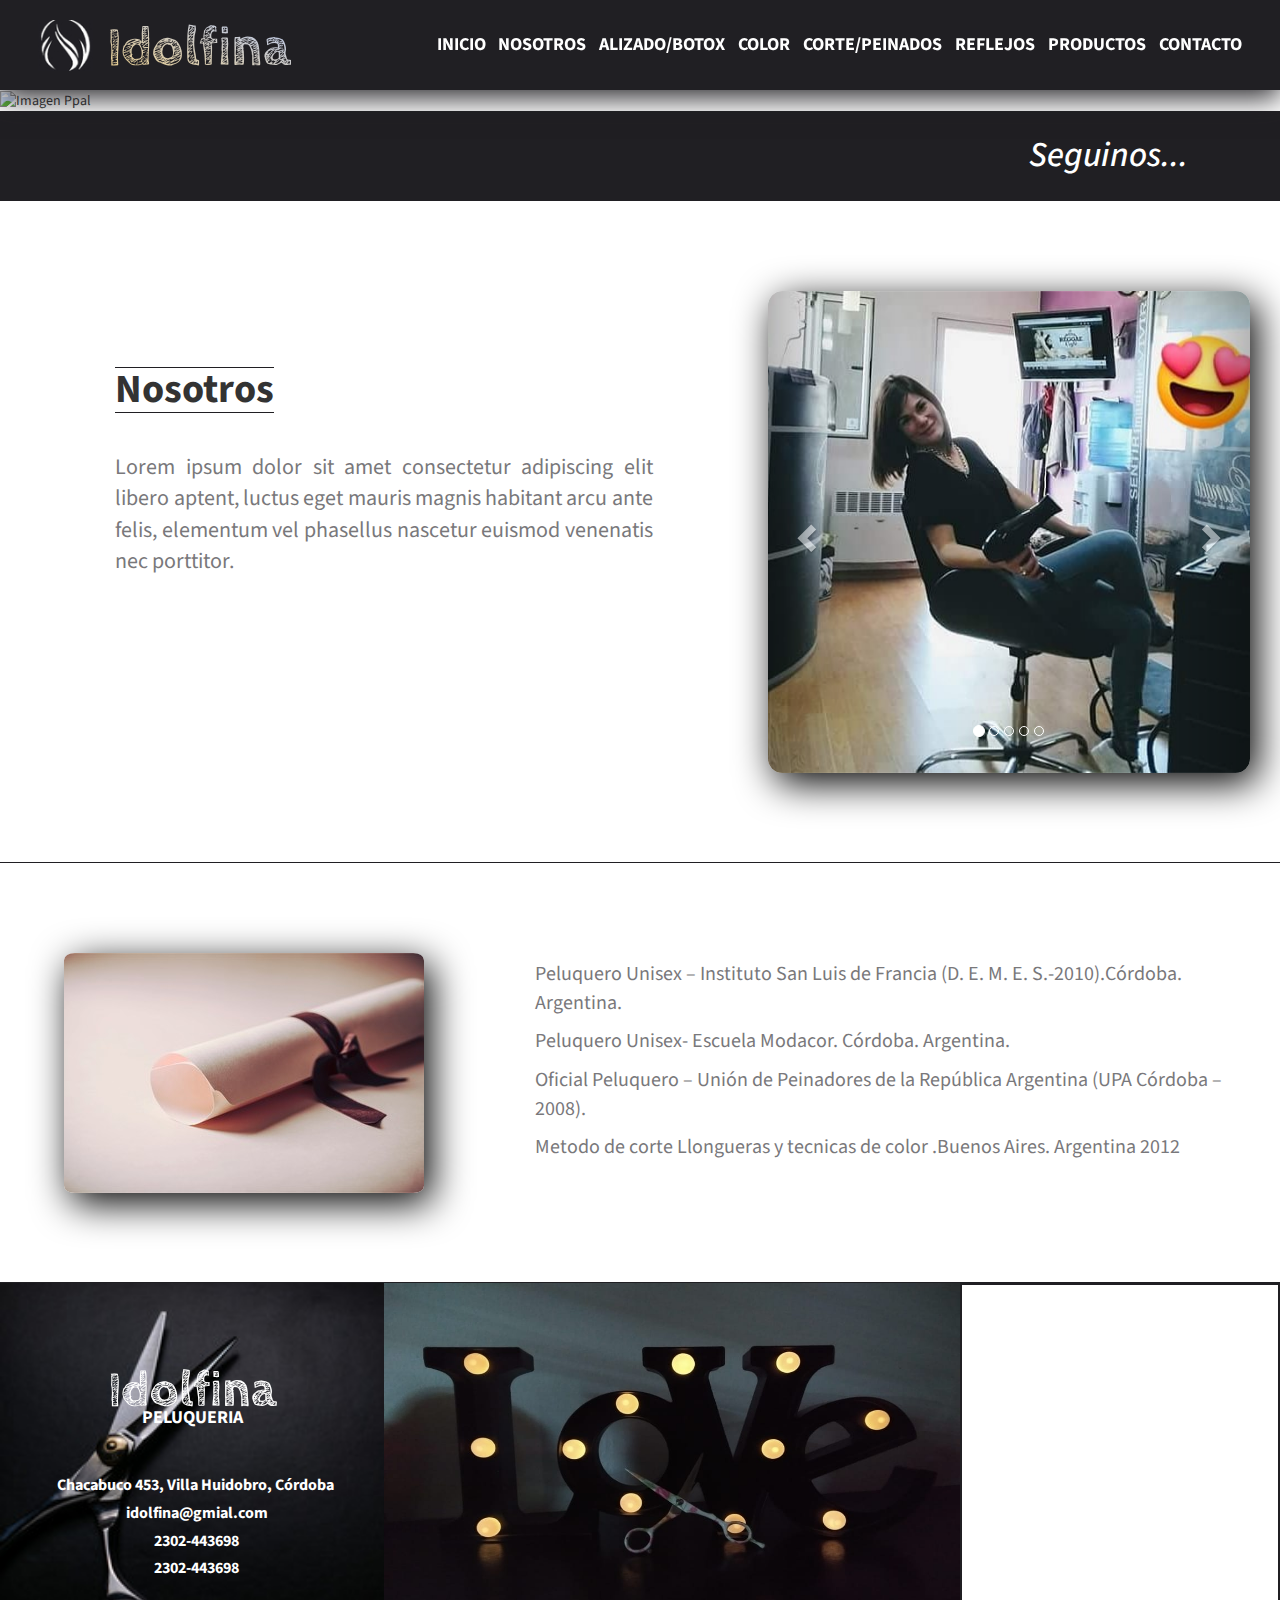
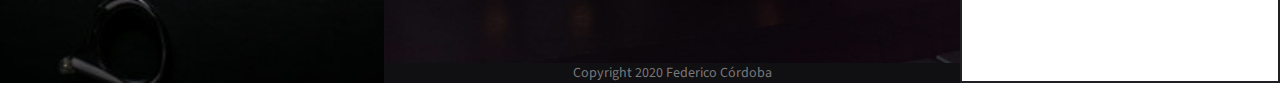
==== nosotros.html @ 213f4884 "Add files via upload" ====
<!doctype html>
<html lang="es">
	<head>
		<meta charset="utf-8">
		<meta name="viewport" content="width=device-width, initial-scale=1">
		<title>Idolfina Peluquería</title>
		<link rel="stylesheet" type="text/css" href="css/nosotros.css">
		
		<!-- ---------------------FUENTE----------------------- -->
		<link rel="preconnect" href="https://fonts.gstatic.com">
		<link href="https://fonts.googleapis.com/css2?family=Source+Sans+Pro:wght@400;700&display=swap" rel="stylesheet">
		
		
		<style>
			@import url('https://fonts.googleapis.com/css2?family=Cabin+Sketch&display=swap');
		</style>
		
		<!-- -----------Para Carrusel de Imagenes------------- --> 
  		<link rel="stylesheet" href="https://maxcdn.bootstrapcdn.com/bootstrap/3.4.1/css/bootstrap.min.css">
  		<script src="https://ajax.googleapis.com/ajax/libs/jquery/3.5.1/jquery.min.js"></script>
  		<script src="https://maxcdn.bootstrapcdn.com/bootstrap/3.4.1/js/bootstrap.min.js"></script>
		
		<!-- --------------------Para Iconos----------------- -->
		<link rel="stylesheet" href="https://pro.fontawesome.com/releases/v5.10.0/css/all.css" integrity="sha384-AYmEC3Yw5cVb3ZcuHtOA93w35dYTsvhLPVnYs9eStHfGJvOvKxVfELGroGkvsg+p" crossorigin="anonymous"/>

		
    </head>
    
    <body>
        <!-- ---------------------CABECERA---------------------- -->
        <header>
            <div class="logo">
                <div><img src="img/logo/logo00.jpg" alt="Logo"></div>
                <h1 class="idolfina">Idolfina</h1>
            </div>
    
            <nav class="menu">
                <a href="index.html#inicio">INICIO</a></li>
                <a href="#nosotros">NOSOTROS</a></li>
                <a href="index.html#Alizado">ALIZADO/BOTOX</a></li>
                <a href="index.html#Color">COLOR</a></li>
                <a href="index.html#Corte">CORTE/PEINADOS</a></li>
                <a href="index.html#Reflejos">REFLEJOS</a></li>
                <a href="productos.html#productos">PRODUCTOS</a></li>
                <a href="#Contacto">CONTACTO</a></li>
            </nav>
        </header>


        <!-- ---------------------------SEPARADOR SUPERIOR IMG Ppal------------------------------- -->
        <div class="separador-img-ppal"></div>

        <!-- ---------------------------IMG Ppal------------------------------- -->
        <div class="imgppal">
		   <img class="img-ppal" src="img/peluqueria/nosotros1.jpg" alt="Imagen Ppal"> 
		   <!--<video width="100%" height="100%" class="video"  controls>
			<source src="videos/nosotros1.mp4" autoplay type="video/mp4">-->
	  </video>
        </div>


        <!-- ---------------------------SEPARADOR SUPERIOR ARTICLE------------------------------- -->
        <div class="borde-redes-sociales">
            <h1><i>Seguinos...  </i></h1>

            <h4 class="redes-sociales">
				<a href="https://www.facebook.com/"><i class="fab fa-facebook-square"></i></a>
				<a href="https://www.instagram.com/"><i class="fab fa-instagram"></i></a>
				<a href="https://www.youtube.com/"><i class="fab fa-youtube"></i></a>
			</h4>
        </div>


        <!-- ------------------------DIV SEPARADOR----------------------- -->
        <div class="div-separador" id="nosotros"></div>

        <!-- ---------------------ARTICLE---------------------- -->
		<article >
			<section >
				
				<div class="text-nosotros" >
					<h1 >Nosotros</h1>
					<p>Lorem ipsum dolor sit amet consectetur adipiscing elit libero aptent,
                        luctus eget mauris magnis habitant arcu ante felis, elementum vel 
                        phasellus nascetur euismod venenatis nec porttitor.</p>
                </div>
                
				<div class="container img-nosotros">
   
  				    <div id="myImagen" class="carousel slide" data-ride="carousel">
    			        <!-- Indicators -->
					    <ol class="carousel-indicators">
      					    <li data-target="#myImagen" data-slide-to="0" class="active"></li>
      					    <li data-target="#myImagen" data-slide-to="1"></li>
						    <li data-target="#myImagen" data-slide-to="2"></li>
						    <li data-target="#myImagen" data-slide-to="3"></li>
						    <li data-target="#myImagen" data-slide-to="4"></li>
    				    </ol>

    			        <!-- Wrapper for slides -->
    			        <div class="carousel-inner ">
					        <div class="item active">
        				        <img src="img/peluqueria/peluqueria20.jpg" alt="Peluqueria 20" >
      				        </div>

      				        <div class="item">
        			            <img src="img/peluqueria/peluqueria003.jpg" alt="Peluqueria 003" >
      				        </div>
    
      				        <div class="item">
						        <img src="img/peluqueria/peluqueria21.jpg" alt="Peluqueria 21" >
      				        </div>
					
					        <div class="item">
						        <img src="img/peluqueria/peluqueria002.jpg" alt="Peluqueria 002" >
      				        </div>
					
					        <div class="item">
						        <img src="img/peluqueria/peluqueria19.jpg" alt="Peluqueria 19" >
      				        </div>
					
					
					        <!-- Left and right controls -->
    				        <a class="left carousel-control" href="#myImagen" data-slide="prev">
						        <span class="glyphicon glyphicon-chevron-left"></span>
						        <span class="sr-only">Previous</span>
                              </a>
                              
	 				        <a class="right carousel-control" href="#myImagen" data-slide="next">
						        <span class="glyphicon glyphicon-chevron-right"></span>
						        <span class="sr-only">Next</span>
	  				        </a>
				        </div>
  				    </div>
				</div>
            </section>
            
            <!-- ------------------------DIV SEPARADOR----------------------- -->
			<div class="div-separador-certificado1"> </div>
			<div class="div-separador-certificado2"> </div>
		
			<section>
				<div class="img-certificado">
					<img src="img/peluqueria/certificado1.jpg">
				</div>

				<div class="text-certificado">
					<p class="divunoparrafo">Peluquero Unisex – Instituto San Luis de Francia (D. E. M. E. S.-2010).Córdoba. Argentina.</p>
					<p>Peluquero Unisex- Escuela Modacor. Córdoba. Argentina.</p>
					<p>Oficial Peluquero – Unión de Peinadores de la República Argentina (UPA Córdoba – 2008).</p>
					<p>Metodo de corte Llongueras y tecnicas de color .Buenos Aires. Argentina 2012</p>
				</div>

			</section>

			<!-- ----------------------------DIV SEPARADOR--------------- -->
			<div class="div-separador-certificado1"> </div>
			<!--<div class="div-separador-certificado2"> </div>-->

		</article>
		
		<!-- --------------------MAPA UBICACION-------------- -->
	
		<div class="google-map-tablet-cel">
			<iframe src="https://www.google.com/maps/embed?pb=!1m18!1m12!1m3!1d13098.535796671156!2d-64.58783835603491!3d-34.84029497499532!2m3!1f0!2f0!3f0!3m2!1i1024!2i768!4f13.1!3m3!1m2!1s0x95dab8929251717f%3A0xeb960fdf0764957d!2sVilla%20Huidobro%2C%20C%C3%B3rdoba!5e0!3m2!1ses!2sar!4v1606079304006!5m2!1ses!2sar" width="600" height="450" frameborder="0" style="border:0;" allowfullscreen="" aria-hidden="false" tabindex="0"></iframe>
		</div>
		
		
		<!-- ----------------PIE DE PAGINA------------------- -->
		<!-----------------------FOOTER------------------------->
		<footer id="contacto">
				<div class="rows">
					<div class="columna info" id="Contacto">
						<h1 class="margen">Idolfina</h1>
						<h3 class="margen">PELUQUERIA</h3>
						<h4 class="margen"><i class="fal fa-map-marker-alt"></i>&nbsp;&nbsp;Chacabuco 453, Villa Huidobro, Córdoba</h4>
						<h4 class="margen"><i class="fal fa-envelope"></i>&nbsp;&nbsp;&nbsp;idolfina@gmial.com</h4>
						<h4 class="margen"><i class="fal fa-phone-alt"></i>&nbsp;&nbsp;&nbsp;2302-443698</h4>
						<h4 class="margen"><i class="fab fa-whatsapp"></i>&nbsp;&nbsp;&nbsp;2302-443698</h4>
						<h4 class="redes-sociales">
							<a href="https://www.facebook.com/"><i class="fab fa-facebook-square"></i></a>
							<a href="https://www.instagram.com/"><i class="fab fa-instagram"></i></a>
							<a href="https://www.youtube.com/"><i class="fab fa-youtube"></i></a>
						</h4>
					</div>
					
					<div class="love">
						<img src="img/peluqueria/love.jpg">
						<div class="copyright">
						<span>Copyright <i class="fas fa-copyright"></i> 2020 Federico Córdoba</span>
						</div>
					</div>
					
					<div class="google-map" >
						<iframe src="https://www.google.com/maps/embed?pb=!1m18!1m12!1m3!1d13098.535796671156!2d-64.58783835603491!3d-34.84029497499532!2m3!1f0!2f0!3f0!3m2!1i1024!2i768!4f13.1!3m3!1m2!1s0x95dab8929251717f%3A0xeb960fdf0764957d!2sVilla%20Huidobro%2C%20C%C3%B3rdoba!5e0!3m2!1ses!2sar!4v1606079304006!5m2!1ses!2sar" frameborder="0" style="border:0;" allowfullscreen="" aria-hidden="false" tabindex="0"></iframe>
					</div>
					
				</div>
				
		</footer>
    </body>

</html>
---- css/nosotros.css ----
*{
	box-sizing: border-box;
	margin: 0;
	padding: 0;
}

html{
	scroll-behavior: smooth;
}

html body{
    font-family: 'Source Sans Pro', sans-serif;
    /*background-color: orange;*/
}




/*-------------------------------HEADER-----------------------------*/
header{
    background-color: #201F23;
    width: 100%;
	height: 90px;
	position: fixed;
	z-index: 20;
    box-shadow: 0px 7px 28px #201F23;
    clear: both;
}

/*-----------------------------LOGO-----------------------------------*/
header .logo{
	/*display: inline-block;*/
    float: left;
    width: 25%;
	height: 90px;
    padding-left: 4%;
    /*background-color: blue;*/
}

header .logo img{
	/*display: inline-block;*/
	margin-top: 17px;
	float: left;	
}

header h1{
	/*display: inline-block;*/
	float: left;
	font-family: 'Cabin Sketch', cursive;
	font-weight: 700;
	font-size: 60px;
	font-weight: 700;
	margin-left: 4%;
	margin-top: 15px;
	margin-bottom: 2px;
	background: linear-gradient(to top right, #ECCD85, #b5c7f3);
	-webkit-background-clip: text;
     color: transparent;
}



/*------------------------------------MENU-----------------------------------*/
header .menu{
	width: 75%;
	height: 90px;
    float: left;
    /*background-color: burlywood;*/
    padding-right: 4%;
    display: flex;
    justify-content: flex-end;
    align-items: center;
    /*justify-content: space-around;*/
}

header .menu a{
	text-decoration: none;
	color: white;
	font-weight: bold;
    font-size: 20px;
    margin-left: 2%;
	
}

/*----------------------------------HOVER MENU--------------------------------------*/
header .menu a:hover{
	color: #bcbbbd;
	border-bottom: 1px solid #bcbbbd;
}



/* ------------------------------SEPARADOR IMG Ppal--------------------------------*/
.separador-img-ppal{
    width: 100%;
    height: 65px;
}



/* ------------------------------IMG Ppal--------------------------------*/
.imgppal{
    width: 100%;
    /*height: 850px;
    background-color: burlywood;*/
}

.imgppal img{
	width: 100%;
}





/* ----------------REDES SOCIALES LUEGO DE IMGPpal----------- */
.borde-redes-sociales{
	width: 100%;
	height: 90px;
	background-color: #201F23;
    margin-top: 0px;
    
    display: flex;
    justify-content: flex-end;
    align-items: center;
	/*padding-right: 30px;*/
}

.borde-redes-sociales .redes-sociales{
	font-size: 30px;
	margin: 0px 25px 0px 25px;
	/*float: right;*/
}

.borde-redes-sociales h1{
	font-size: 35px;
    color: white;
    margin: 0px;
	/*margin: 27.5px 40px;*/
	/*float: right;*/
}

.borde-redes-sociales .redes-sociales a{
	display: inline-block;
    font-size: 30px;
    margin: 0px 5px;
	/*margin-right: 20px;*/
}

.redes-sociales .fa-facebook-square {
	color: #4e69a2;
}

.redes-sociales .fa-instagram {
	background: linear-gradient(to bottom left, #002aff 0%, #ee2a7b 50%, #f9ed32 100%);
	-webkit-background-clip: text;
     color: transparent;
}

.redes-sociales .fa-youtube {
	color: #c4302b;
}

/*-------------------HOVER REDES SOCIALES IMG PPAL--------------*/
.redes-sociales .fa-facebook-square:hover {
	color: #2f4779;
}

.redes-sociales .fa-instagram:hover {
	background: linear-gradient(to bottom left, #0021cc 0%, #001db7 40%, #c7bd28 100%);
	-webkit-background-clip: text;
     color: transparent;
}

.redes-sociales .fa-youtube:hover {
	color: #9c2622;
}

.item .fa-whatsapp {
	color: #00bb2d ;
}





/* ------------------------------SEPARADOR ARTICLE--------------------------------*/
.div-separador{
    width: 100%;
	height:90px;
	clear: both;
}




/* -----------------------------ARTICLE-------------------------*/
article{
    width: 100%;
	margin-top: 0px;
	clear: both;
	/*margin-bottom: 50px;*/
}

article section{
	width: 100%;
	/*margin: 80px 0px;*/
	/*position: relative;*/
	/*clear: both;*/
}

.carousel-inner{
	border-radius: 3%;
}

article section  h1{
	font-size: 40px;
	font-weight: bold;
	margin-top: 10%;
	margin-left: 15%;
	margin-bottom: 5%;
	display: inline-block;
	border-top: 1px solid #201F23;
	border-bottom: 1px solid #201F23;
}

article section  p{
	font-size: 22px;
	margin-left: 15%;
	margin-right: 15%;
	color: #79787b;
	text-align: justify;
}




/*----------------------------PELUQUERIA-----------------------------*/
article section .text-nosotros{
	width: 60%;
	float: left;
}

article section .img-nosotros{
	width: calc(40% - 30px);
	padding: 0px;
	/*background-color: blue;*/
	float: right;
	box-shadow: 7px 10px 38px black;
	margin-right: 30px;
	margin-bottom: 0px;
	border-radius: 3%;
}

article section .img-nosotros .item img{
	width: 100%;
}




/* ------------------------------CERTIFICADO---------------------------- */
.div-separador-certificado1{
    width: 100%;
	height:90px;
	border-bottom: 1px solid #201F23;
	clear: both;
}

.div-separador-certificado2{
    width: 100%;
	height:90px;
}

article section .text-certificado{
	width: 60%;
	float: right;
}

article section .text-certificado p{
	font-size: 20px;
	margin-top: 1%;
	margin-left: 3%;
	margin-right: 3%;
	color: #79787b;
	text-align: left;
}

article section .img-certificado{
	width: 360px;
	padding: 0px;
	/*background-color: blue;*/
	float: left;
	box-shadow: 7px 10px 38px black;
	margin-left: 5%;
	margin-bottom: 0%;
	border-radius: 3%;
}

article section .img-certificado img{
	width: 100%;
	border-radius: 3%;
}






/* -------------------------GOOGLE MAP TABLET/CEL-------------------- */
.google-map-tablet-cel{
	display: none;
}



/* ------------------------PIE DE PAGINA---------------------*/
/* -------------------------FOOTER---------------------------*/
footer{
	width: 100%;
	height: 400px;
	/*background-color: red;*/
	margin-top: 0%;
}

/*-----------------------------rows---------------------------*/
footer .rows{
	width: 100%;
	height: 400px;
	/*background-color: blue;*/
	
}

/*--------------------------info---------------------------*/
footer .rows .info{
	width: 30%;
	height: 400px;
	/*background-color: olive;*/
	float: left;
	background-image: url(../img/peluqueria/peluqueria8.jpg);
	background-repeat: no-repeat;
	background-size:cover;
	/*position: relative;*/
}

/*-------------------------h1,h3,h4----------------------*/
footer .rows .info .margen{
	text-align: center;
	color: white;
	font-weight: bold;
}

footer .rows .info h1 {
	font-family: 'Cabin Sketch', cursive;
	font-size: 50px;
	margin-top: 80px;
	/*margin-top: 110px;*/
	margin-bottom: 0px;

}

footer .rows .info h3{
	font-size: 18px;
	margin-top: -10px;
	margin-bottom: 50px;
}

footer .rows .info h4{
	margin-bottom: 0px;
	font-size: 16px
}

/* ------------------------REDES SOCIALES----------------------*/
footer .rows .info .redes-sociales{
	/*background-color: red;*/
	text-align: center;
	margin: 20px;
}

footer .rows .info h4 a{
	/*display: inline-block;*/
	/*color: white;*/
	/*text-decoration: none;*/
	font-size: 20px;
	margin-left: 10px;	
}

/*-------------------------IMG LOVE----------------------------*/
footer .rows .love{
	width: 45%;
	height: 400px;
	float: left;
	position: relative;
}
footer .rows .love img{
	width: 100%;
	height: 380px;
}

/* -----------------------COPYRIGHT----------------------*/
footer .rows .copyright{
	width: 100%;
	height: 20px;
	text-align: center;
	color: #79787b;
	background-color: #100f11;
}

/*-------------------------GOOGLE MAP----------------------------*/
footer .rows .google-map{
	width: 25%;
	height: 400px;
	/*background-color: red;*/
	float: left;
	border: 2px solid #201F23;
}

footer .rows .google-map iframe{
	width: 100%;
	height: 400px;
}





/* -------------------------------RESPONSIVE----------------------------- */
/* -------------------------------RESPONSIVE----------------------------- */
/* -------------------------------RESPONSIVE----------------------------- */
/* -------------------------------RESPONSIVE----------------------------- */

/* -------------------------------COMPUTADORA---------------------------*/
/* -------------------------------1200px y 1399px-----------------------*/
@media (min-width: 1200px) and (max-width: 1399px) {
	/* Pc escritorio / monitor grande */


	/* ------------------------------SEPARADOR IMG Ppal--------------------------------*/
	.separador-img-ppal{
		width: 100%;
		height: 90px;
	}




	/*-------------------------------HEADER-----------------------------*/

	/*-----------------------------LOGO-----------------------------------*/
	header .logo{
	   	width: 30%;
	   	padding-left: 3%;
		/*background-color: blue;*/
	}

	header .logo img{
		display: inline-block;
		width: 55px;
		height: 51px;
		margin-top: 19.5px;		
	}

	header h1{
		font-size: 55px;
		margin-left: 4%;
		margin-top: 17.5px;
	}



	/*------------------------------------MENU-----------------------------------*/
	header .menu{
		width: 70%;
		/*background-color: burlywood;*/
		padding-right: 3%;
	}

	header .menu a{
		font-size: 18px;
		margin-left: 1.5%;
	}
}





/* --------------------COMPUTADORA-----------------------------*/
/* --------------------992px y 1199px---------------------------*/
@media (min-width: 992px) and (max-width: 1199px) {
	/* Notebook / monitor pequeño */


	/* ------------------------------SEPARADOR IMG Ppal--------------------------------*/
	.separador-img-ppal{
   	 	width: 100%;
    	height: 90px;
	}




	/*-------------------------------HEADER-----------------------------*/

	/*-----------------------------LOGO-----------------------------------*/
	header .logo{
   		width: 30%;
   		padding-left: 1%;
    	/*background-color: blue;*/
	}

	header .logo img{
		display: inline-block;
		width: 55px;
		height: 51px;
		margin-top: 19.5px;		
	}

	header h1{
		font-size: 55px;
		margin-left: 3%;
		margin-top: 17.5px;
	}



	/*------------------------------------MENU-----------------------------------*/
	header .menu{
		width: 70%;
    	/*background-color: burlywood;*/
    	padding-right: 1%;
	}

	header .menu a{
    	font-size: 15px;
    	margin-left: 1.5%;
	}




	/* ----------------REDES SOCIALES LUEGO DE IMGPpal----------- */

	.borde-redes-sociales .redes-sociales{
		font-size: 30px;
		margin: 0px 25px 0px 25px;
		/*float: right;*/
	}

	.borde-redes-sociales h1{
		font-size: 30px;
	}

	.borde-redes-sociales .redes-sociales a{
    	font-size: 25px;
	}



	/* ----------------------H1 Y P-----------------------------*/
	article section  h1{
		font-size: 35px;
		margin-top: 10%;
		margin-left: 15%;
		margin-bottom: 5%;
	}
		
	article section  p{
		font-size: 20px;
		margin-left: 15%;
		margin-right: 15%;
	}



	/* ------------------------------CERTIFICADO---------------------------- */
	.div-separador-certificado1{
		height:80px;
	}

	.div-separador-certificado2{
		height:80px;
	}

	article section .text-certificado{
		width: 60%;
		float: right;
		padding-top: 0.5%;
	}

	article section .text-certificado p{
		font-size: 18px;
		margin-top: 0%;
		margin-left: 0%;
		margin-right: 3%;
	}

	article section .img-certificado{
		width: 300px;
		padding: 0px;
		margin-top: 0%;
		margin-left: 3%;
		margin-bottom: 0%;
		border-radius: 3%;
	}

	article section .img-certificado img{
		width: 100%;
		border-radius: 3%;
	}

}






/* ---------------------------TABLET-----------------------------*/
/* ----------------------------768 Y 991-------------------------*/
@media (min-width: 768px) and (max-width: 991px) {
	/* Tablet */



	/*-------------------------------HEADER-----------------------------*/
	header{
		height: 80px;
	}



	/* ------------------------------SEPARADOR IMG Ppal--------------------------------*/
	.separador-img-ppal{
		width: 100%;
	height: 80px;
	}



	/*-----------------------------LOGO-----------------------------------*/
	header .logo{
   		width: 30%;
   		padding-left: 0.8%;
    	/*background-color: blue;*/
	}

	header .logo img{
		display: inline-block;
		width: 45px;
		height: 42px;
		margin-top: 19px;		
	}

	header h1{
		font-size: 45px;
		margin-left: 1%;
		margin-top: 17.5px;
	}



	/*------------------------------------MENU-----------------------------------*/
	header .menu{
		width: 70%;
    	/*background-color: burlywood;*/
    	padding-right: 1%;
	}

	header .menu a{
    	font-size: 12px;
    	margin-left: 1%;
	}




	/* ----------------REDES SOCIALES LUEGO DE IMGPpal----------- */
	.borde-redes-sociales{
		height: 80px;
	}



	.borde-redes-sociales .redes-sociales{
		font-size: 25px;
		margin: 0px 25px 0px 25px;
		/*float: right;*/
	}
	
	.borde-redes-sociales h1{
		font-size: 25px;
	}
	
	.borde-redes-sociales .redes-sociales a{
		font-size: 20px;
	}
	



	/* ------------------------------SEPARADOR ARTICLE--------------------------------*/
	.div-separador{
		height:80px;
	}
	
	

	/* ---------------------ARTICLE------------------------- */
	header .logo{
		height: 80px;
	}


	header .menu{
		height: 80px;
	}



	/* ----------------------H1 Y P-----------------------------*/
	article section  h1{
		font-size: 28px;
		margin-top: 8%;
		margin-left: 13%;
		margin-bottom: 5%;
	}
			
	article section  p{
		font-size: 16px;
		margin-left: 13%;
		margin-right: 13%;
	}




	/* ----------------------- SEPARADOR CERTIFICADO----------------------- */
	.div-separador-certificado1{
		height:80px;
	}

	.div-separador-certificado2{
		height:80px;
	}



	/* ------------------------------CERTIFICADO----------------------------- */
	article section .text-certificado{
		width: 100%;
		float: left;
		margin-top: 5%;
	}

	article section .text-certificado p{
		font-size: 15px;
		margin-left: 5%;
		margin-right: 5%;
		
	}

	article section .img-certificado{
		width: 280px;
	}


	


	/* -------------------------GOOGLE MAP TABLET/CEL-------------------- */
	.google-map-tablet-cel{
		display: block;
		width: 100%;
		height: 300px;
		/*margin-top: 5%;*/
	}
	
	.google-map-tablet-cel iframe{
		width: 100%;
		height: 300px;
	}
	
	/* ------------------------PIE DE PAGINA---------------------*/
	/* -------------------------FOOTER---------------------------*/
	footer{
		height: 350px;
	}
	
	/*-----------------------------rows---------------------------*/
	footer .rows{
		height: 350px;
	}
	
	/*--------------------------info---------------------------*/
	footer .rows .info{
		width: 40%;
		height: 350px;
		padding-left: 3%;
		padding-right: 3%;
	}
	
	/*-------------------------h1,h3,h4----------------------*/
	
	footer .rows .info h1 {
		margin-top: 55px;
	}
	
	footer .rows .info h3{
		font-size: 18px;
		margin-top: -10px;
		margin-bottom: 30px;
	}
	
	footer .rows .info h4{
		margin-bottom: -5px;
		font-size: 16px
	}
	
	/* ------------------------REDES SOCIALES----------------------*/
	footer{
		margin-top: 0%;
	}
	
	footer .rows .info .redes-sociales{
		margin-top: 40px;
	}
	
	
	/*-------------------------IMG LOVE----------------------------*/
	footer .rows .love{
		width: 60%;
		height: 350px;
	}
	
	footer .rows .love img{
		height: 330px;
	}
	
	/* -----------------------COPYRIGHT----------------------*/
	footer .rows .copyright{
		height: 20px;
		text-align: left;
	}
	
	/*-------------------------GOOGLE MAP----------------------------*/
	footer .rows .google-map{
		display: none;
		height: 350px;
	}
	
	footer .rows .google-map iframe{
		display: none;
		height: 350px;
	}



}
/* -----------------------------CELULAR---------------------------------*/
/* -----------------------------CELULAR---------------------------------*/
/* -----------------------------CELULAR---------------------------------*/
/* -----------------------------CELULAR---------------------------------*/

@media (min-width: 600px) and (max-width: 767px) {	
	/* Celular */


	/*-------------------------------HEADER-----------------------------*/
	header{	
		height: 65px;
	}



	/*-----------------------------LOGO-----------------------------------*/	
	header .logo{
		width: 100%;
		height: 45px;
		margin: 0px;
		padding: 0px;
	}

	header .logo img{
		width: 40px;
		height: 37px;
		float: left;
		margin: 4px 0px 4px 10px;	
	}

	header h1{
		font-size: 37px;
		float: left;
		font-size: 37px;
		margin: 4px 0px 4px 7px;
	}




	/*------------------------------------MENU-----------------------------------*/
	header .menu{
		width: 100%;
		height: 20px;
		margin: 0px;
		padding: 0%;
		display: flex;
		justify-content: center;
		align-items: center;
	}

	header .menu a{
		font-size: 12px;
		display: block;
		margin: 0% 1%;
		padding: 0%;
	}




	/* -----------------------SEPARADOR IMG Pppal------------------- */
	.separador-img-ppal{
		width: 100%;
		height: 65px;
		/*position: static;*/
	}




	/* ----------------REDES SOCIALES LUEGO DE IMGPpal----------- */

	.borde-redes-sociales{
		width: 100%;
		height: 65px;
		margin: 0px;
		padding: 0px;
	}

	.borde-redes-sociales .redes-sociales{
		/*display: inline-block;*/
		margin: 0px;
		position: absolute;
		top: 4px;
		right: 0px;
		float: right;
		z-index: 30;
		position: fixed;
	}

	.borde-redes-sociales .redes-sociales a{
		font-size: 20px;
		margin-right: 7px;
	}

	.borde-redes-sociales h1{
		display: none;
	}




	/* ------------------------------SEPARADOR ARTICLE--------------------------------*/
	.div-separador{
		height:65px;
	}



		/* -----------------------------ARTICLE-------------------------*/
		article{
			width: 100%;
			clear: both;
		}
	
		article section{
			width: 100%;
			clear: both;
		}
	
		/*.carousel-inner{
			border-radius: 3%;
		}*/
	
		article section  h1{
			font-size: 25px;
			margin-top: 0%;
			margin-left: 5%;
			margin-bottom: 5%;
		}
	
		article section  p{
			font-size: 18px;
			margin-left: 5%;
			margin-right: 5%;
			margin-bottom: 0%;
		}




	/*----------------------------NOSOTROS-----------------------------*/
	article section .text-nosotros{
		width: 100%;
		clear: both;
		margin-bottom: 5%;
	
	}

	/*article section .text-nosotros h1{
		margin-top: 9%;
	}*/

	article section .img-nosotros{
		width: 90%;
		clear: both;
		margin: 0% 5%;
		border-radius: 3%;

	}

	article section .img-nosotros .item img{
		width: 100%;
		margin: 0%;
		border-radius: 3%;
	}	




	/* ----------------------- SEPARADOR CERTIFICADO----------------------- */
	.div-separador-certificado1{
		height: 65px;
	}

	.div-separador-certificado2{
		height: 65px;
	}





	/* ------------------------------CERTIFICADO----------------------------- */
	article section .text-certificado{
		width: 100%;
		float: left;
		margin-top: 5%;
	}
	
	article section .text-certificado p{
		font-size: 15px;
		margin-left: 5%;
		margin-right: 5%;
			
	}
	
	article section .img-certificado{
		width: 280px;
		clear: both;
	}





	/* -------------------------GOOGLE MAP TABLET/CEL-------------------- */
	.google-map-tablet-cel{
		display: block;
		width: 100%;
		height: 300px;
		/*margin-top: 5%;*/
	}
	
	.google-map-tablet-cel iframe{
		width: 100%;
		height: 300px;
	}
	
	/* ------------------------PIE DE PAGINA---------------------*/
	/* -------------------------FOOTER---------------------------*/
	/*footer{
		height: 350px;
	}*/
	
	/*-----------------------------rows---------------------------*/
	/*footer .rows{
		height: 350px;
	}*/
	
	/*--------------------------info---------------------------*/
	footer .rows .info{
		width: 100%;
		/*height: 350px;*/
		padding-left: 3%;
		padding-right: 3%;
	}
	
	/*-------------------------h1,h3,h4----------------------*/
	
	footer .rows .info h1 {
		margin-top: 70px;
	}
	
	footer .rows .info h3{
		font-size: 18px;
		margin-top: -10px;
		margin-bottom: 30px;
	}
	
	footer .rows .info h4{
		margin-bottom: 0px;
		font-size: 16px
	}
	
	/* ------------------------REDES SOCIALES----------------------*/
	footer{
		margin-top: 0%;
	}
	
	footer .rows .info .redes-sociales{
		margin-top: 30px;
	}
	
	
	/*-------------------------IMG LOVE----------------------------*/
	footer .rows .love{
		width: 100%;
		/*height: 350px;*/
	}
	
	footer .rows .love img{
		width: 100%;
		/*height: 330px;*/
	}
	
	/* -----------------------COPYRIGHT----------------------*/
	footer .rows .copyright{
		height: 20px;
		text-align: center;
	}
	
	/*-------------------------GOOGLE MAP----------------------------*/
	footer .rows .google-map{
		display: none;
		height: 350px;
	}
	
	footer .rows .google-map iframe{
		display: none;
		height: 350px;
	}

}






/* --------------------------------CELULAR MEDIANO--------------------------*/
/* --------------------------------CELULAR MEDIANO--------------------------*/
/* --------------------------------CELULAR MEDIANO--------------------------*/

@media (min-width: 460px) and (max-width: 599px) {

	/*-------------------------------HEADER-----------------------------*/
	header{	
		height: 65px;
	}



	/*-----------------------------LOGO-----------------------------------*/	
	header .logo{
		width: 100%;
		height: 45px;
		margin: 0px;
		padding: 0px;
	}

	header .logo img{
		width: 40px;
		height: 37px;
		float: left;
		margin: 4px 0px 4px 10px;	
	}

	header h1{
		font-size: 37px;
		float: left;
		margin: 4px 0px 4px 7px;
	}




	/*------------------------------------MENU-----------------------------------*/
	header .menu{
		width: 100%;
		height: 20px;
		margin: 0px;
		padding: 0%;
		display: flex;
		justify-content: center;
		align-items: center;
	}

	header .menu a{
		font-size: 10px;
		display: block;
		margin: 0% 0.5%;
		padding: 0%;
	}




	/* -----------------------SEPARADOR IMG Pppal------------------- */
	.separador-img-ppal{
		width: 100%;
		height: 65px;
		/*position: static;*/
	}




	/* ----------------REDES SOCIALES LUEGO DE IMGPpal----------- */

	.borde-redes-sociales{
		width: 100%;
		height: 45px;
		margin: 0px;
		padding: 0px;
	}

	.borde-redes-sociales .redes-sociales{
		/*display: inline-block;*/
		margin: 0px;
		position: absolute;
		top: 4px;
		right: 0px;
		float: right;
		z-index: 30;
		position: fixed;
	}

	.borde-redes-sociales .redes-sociales a{
		font-size: 20px;
		margin-right: 7px;
	}

	.borde-redes-sociales h1{
		display: none;
	}




	/* ------------------------------SEPARADOR ARTICLE--------------------------------*/
	.div-separador{
		height:45px;
	}



	/* -----------------------------ARTICLE-------------------------*/
	article{
		width: 100%;
		clear: both;
	}
	
	article section{
		width: 100%;
		clear: both;
	}
	
	/*.carousel-inner{
		border-radius: 3%;
	}*/
	
	article section  h1{
		font-size: 25px;
		margin-top: 0%;
		margin-left: 5%;
		margin-bottom: 5%;
	}
	
	article section  p{
		font-size: 18px;
		margin-left: 5%;
		margin-right: 5%;
		margin-bottom: 0%;
	}




	/*----------------------------NOSOTROS-----------------------------*/
	article section .text-nosotros{
		width: 100%;
		clear: both;
		margin-bottom: 5%;
	
	}

	/*article section .text-nosotros h1{
		margin-top: 9%;
	}*/

	article section .img-nosotros{
		width: 90%;
		clear: both;
		margin: 0% 5%;
		border-radius: 3%;

	}

	article section .img-nosotros .item img{
		width: 100%;
		margin: 0%;
		border-radius: 3%;
	}	




	/* ----------------------- SEPARADOR CERTIFICADO----------------------- */
	.div-separador-certificado1{
		height: 45px;
	}

	.div-separador-certificado2{
		height: 45px;
	}





	/* ------------------------------CERTIFICADO----------------------------- */
	article section .text-certificado{
		width: 100%;
		float: left;
		margin-top: 5%;
	}
	
	article section .text-certificado p{
		font-size: 15px;
		margin-left: 5%;
		margin-right: 5%;
			
	}
	
	article section .img-certificado{
		width: 280px;
		clear: both;
	}





	/* -------------------------GOOGLE MAP TABLET/CEL-------------------- */
	.google-map-tablet-cel{
		display: block;
		width: 100%;
		height: 300px;
		/*margin-top: 5%;*/
	}
	
	.google-map-tablet-cel iframe{
		width: 100%;
		height: 300px;
	}
	
	/* ------------------------PIE DE PAGINA---------------------*/
	/* -------------------------FOOTER---------------------------*/
	/*footer{
		height: 350px;
	}*/
	
	/*-----------------------------rows---------------------------*/
	/*footer .rows{
		height: 350px;
	}*/
	
	/*--------------------------info---------------------------*/
	footer .rows .info{
		width: 100%;
		/*height: 350px;*/
		padding-left: 3%;
		padding-right: 3%;
	}
	
	/*-------------------------h1,h3,h4----------------------*/
	
	footer .rows .info h1 {
		margin-top: 70px;
	}
	
	footer .rows .info h3{
		font-size: 18px;
		margin-top: -10px;
		margin-bottom: 50px;
	}
	
	footer .rows .info h4{
		margin-bottom: 0px;
		font-size: 16px
	}
	
	/* ------------------------REDES SOCIALES----------------------*/
	footer{
		margin-top: 0%;
	}
	
	footer .rows .info .redes-sociales{
		margin-top: 30px;
	}
	
	
	/*-------------------------IMG LOVE----------------------------*/
	footer .rows .love{
		width: 100%;
		/*height: 350px;*/
	}
	
	footer .rows .love img{
		width: 100%;
		/*height: 330px;*/
	}
	
	/* -----------------------COPYRIGHT----------------------*/
	footer .rows .copyright{
		height: 20px;
		text-align: center;
	}
	
	/*-------------------------GOOGLE MAP----------------------------*/
	footer .rows .google-map{
		display: none;
		height: 350px;
	}
	
	footer .rows .google-map iframe{
		display: none;
		height: 350px;
	}

}





/* -----------------------------CELULAR CHICO--------------------------*/
/* -----------------------------CELULAR CHICO--------------------------*/
/* -----------------------------CELULAR CHICO--------------------------*/

@media (max-width: 459px) {

	/*-------------------------------HEADER-----------------------------*/
	header{	
		height: 65px;
	}



	/*-----------------------------LOGO-----------------------------------*/	
	header .logo{
		width: 100%;
		height: 45px;
		margin: 0px;
		padding: 0px;
	}

	header .logo img{
		width: 40px;
		height: 37px;
		float: left;
		margin: 4px 0px 4px 10px;	
	}

	header h1{
		font-size: 37px;
		float: left;
		margin: 4px 0px 4px 7px;
	}




	/*------------------------------------MENU-----------------------------------*/
	header .menu{
		width: 100%;
		height: 20px;
		margin: 0px;
		padding: 0%;
		display: flex;
		justify-content: center;
		align-items: center;
	}

	header .menu a{
		font-size: 8px;
		display: block;
		margin: 0% 0.5%;
		padding: 0%;
	}




	/* -----------------------SEPARADOR IMG Pppal------------------- */
	.separador-img-ppal{
		width: 100%;
		height: 65px;
		/*position: static;*/
	}




	/* ----------------REDES SOCIALES LUEGO DE IMGPpal----------- */

	.borde-redes-sociales{
		width: 100%;
		height: 45px;
		margin: 0px;
		padding: 0px;
	}

	.borde-redes-sociales .redes-sociales{
		/*display: inline-block;*/
		margin: 0px;
		position: absolute;
		top: 4px;
		right: 0px;
		float: right;
		z-index: 30;
		position: fixed;
	}

	.borde-redes-sociales .redes-sociales a{
		font-size: 20px;
		margin-right: 7px;
	}

	.borde-redes-sociales h1{
		display: none;
	}




	/* ------------------------------SEPARADOR ARTICLE--------------------------------*/
	.div-separador{
		height:45px;
	}



	/* -----------------------------ARTICLE-------------------------*/
	article{
		width: 100%;
		clear: both;
	}
	
	article section{
		width: 100%;
		clear: both;
	}
	
	/*.carousel-inner{
		border-radius: 3%;
	}*/
	
	article section  h1{
		font-size: 25px;
		margin-top: 0%;
		margin-left: 5%;
		margin-bottom: 5%;
	}
	
	article section  p{
		font-size: 18px;
		margin-left: 5%;
		margin-right: 5%;
		margin-bottom: 0%;
	}




	/*----------------------------NOSOTROS-----------------------------*/
	article section .text-nosotros{
		width: 100%;
		clear: both;
		margin-bottom: 5%;
	
	}

	/*article section .text-nosotros h1{
		margin-top: 9%;
	}*/

	article section .img-nosotros{
		width: 90%;
		clear: both;
		margin: 0% 5%;
		border-radius: 3%;

	}

	article section .img-nosotros .item img{
		width: 100%;
		margin: 0%;
		border-radius: 3%;
	}	




	/* ----------------------- SEPARADOR CERTIFICADO----------------------- */
	.div-separador-certificado1{
		height: 45px;
	}

	.div-separador-certificado2{
		height: 45px;
	}





	/* ------------------------------CERTIFICADO----------------------------- */
	article section .text-certificado{
		width: 100%;
		float: left;
		margin-top: 5%;
	}
	
	article section .text-certificado p{
		font-size: 15px;
		margin-left: 5%;
		margin-right: 5%;
			
	}
	
	article section .img-certificado{
		width: 280px;
		clear: both;
	}





	/* -------------------------GOOGLE MAP TABLET/CEL-------------------- */
	.google-map-tablet-cel{
		display: block;
		width: 100%;
		height: 300px;
		/*margin-top: 5%;*/
	}
	
	.google-map-tablet-cel iframe{
		width: 100%;
		height: 300px;
	}
	
	/* ------------------------PIE DE PAGINA---------------------*/
	/* -------------------------FOOTER---------------------------*/
	/*footer{
		height: 350px;
	}*/
	
	/*-----------------------------rows---------------------------*/
	/*footer .rows{
		height: 350px;
	}*/
	
	/*--------------------------info---------------------------*/
	footer .rows .info{
		width: 100%;
		/*height: 350px;*/
		padding-left: 3%;
		padding-right: 3%;
	}
	
	/*-------------------------h1,h3,h4----------------------*/
	
	footer .rows .info h1 {
		margin-top: 70px;
	}
	
	footer .rows .info h3{
		font-size: 18px;
		margin-top: -10px;
		margin-bottom: 50px;
	}
	
	footer .rows .info h4{
		margin-bottom: 0px;
		font-size: 16px
	}
	
	/* ------------------------REDES SOCIALES----------------------*/
	footer{
		margin-top: 0%;
	}
	
	footer .rows .info .redes-sociales{
		margin-top: 30px;
	}
	
	
	/*-------------------------IMG LOVE----------------------------*/
	footer .rows .love{
		width: 100%;
		/*height: 350px;*/
	}
	
	footer .rows .love img{
		width: 100%;
		/*height: 330px;*/
	}
	
	/* -----------------------COPYRIGHT----------------------*/
	footer .rows .copyright{
		height: 20px;
		text-align: center;
	}
	
	/*-------------------------GOOGLE MAP----------------------------*/
	footer .rows .google-map{
		display: none;
		height: 350px;
	}
	
	footer .rows .google-map iframe{
		display: none;
		height: 350px;
	}

}
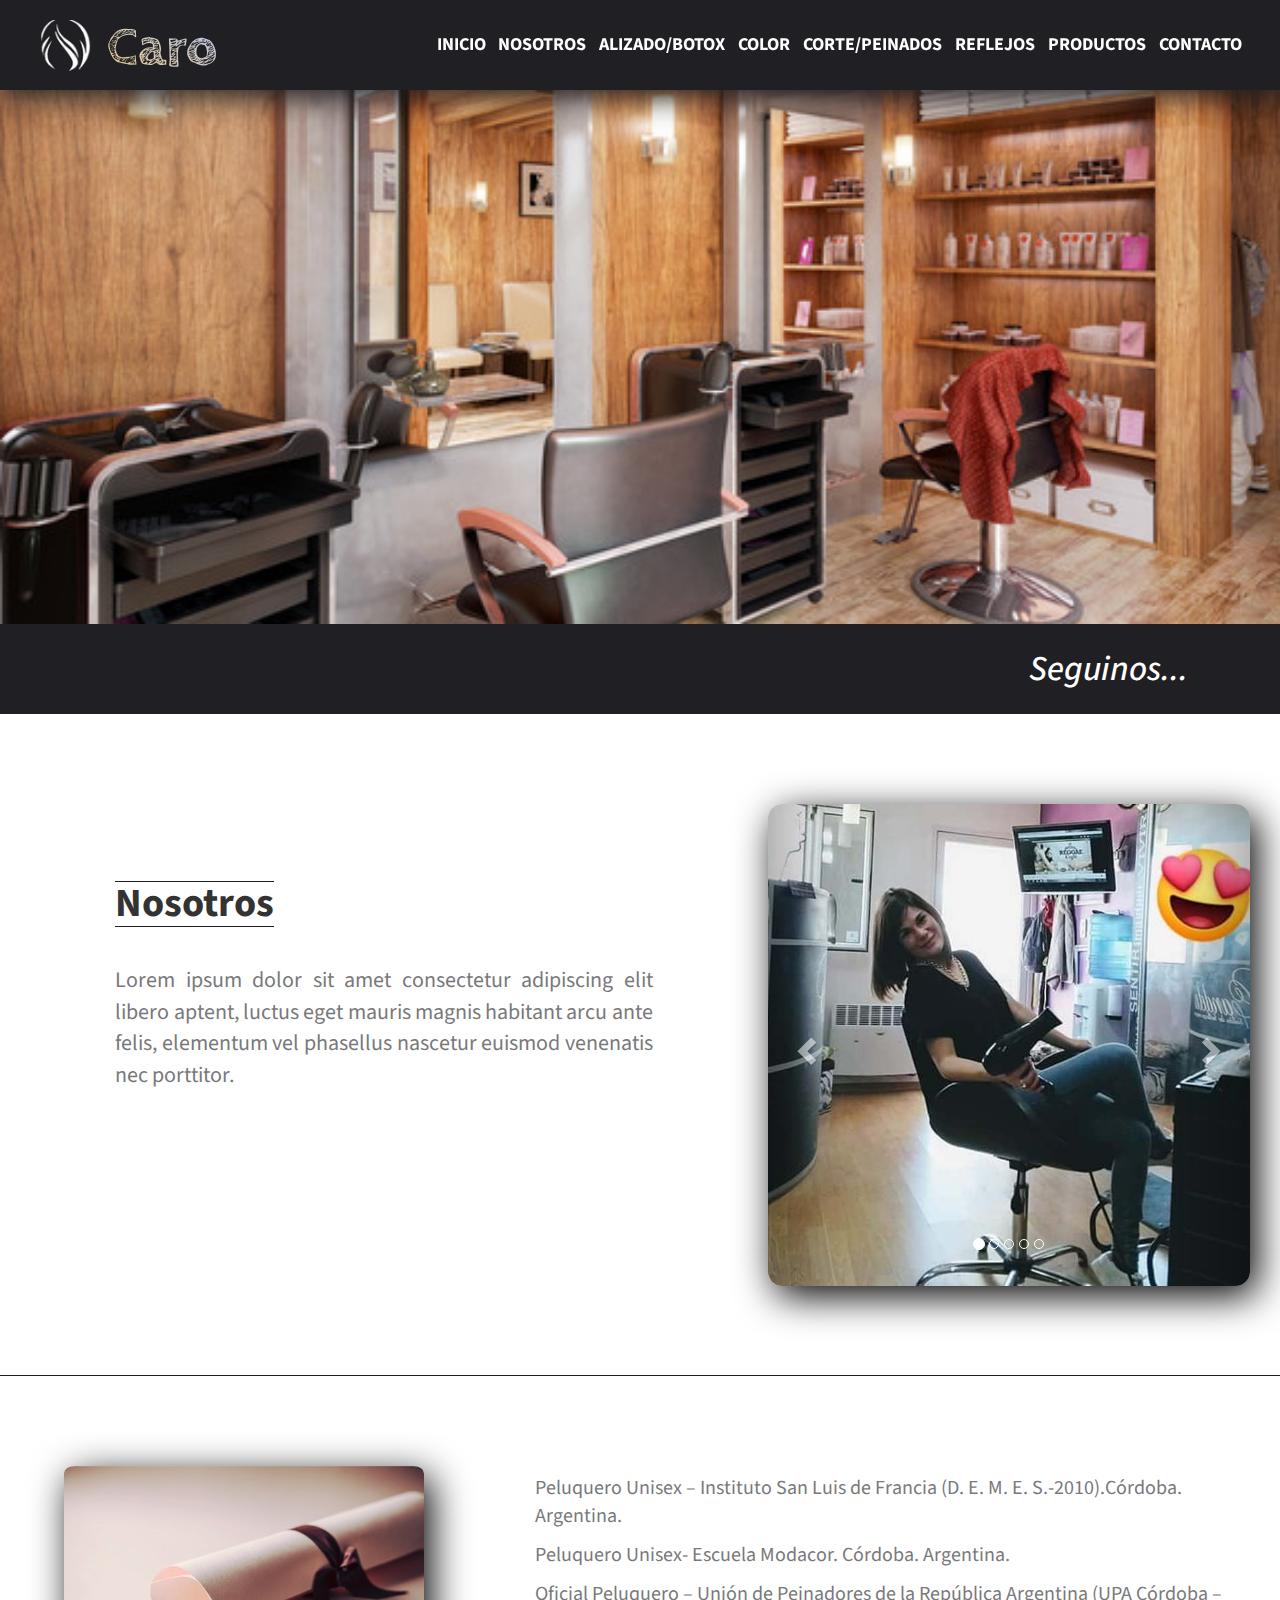
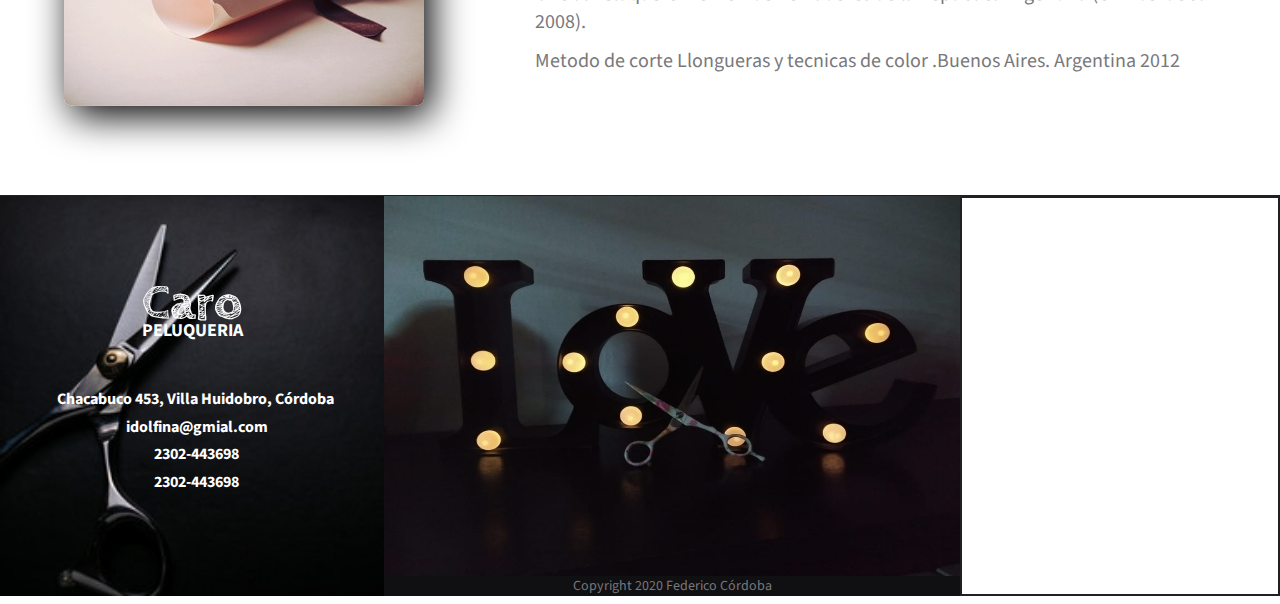
==== commit cba23707: "Update nosotros.html" ====
--- a/nosotros.html
+++ b/nosotros.html
@@ -31,7 +31,7 @@
         <header>
             <div class="logo">
                 <div><img src="img/logo/logo00.jpg" alt="Logo"></div>
-                <h1 class="idolfina">Idolfina</h1>
+                <h1 class="idolfina">Caro</h1>
             </div>
     
             <nav class="menu">
@@ -171,7 +171,7 @@
 		<footer id="contacto">
 				<div class="rows">
 					<div class="columna info" id="Contacto">
-						<h1 class="margen">Idolfina</h1>
+						<h1 class="margen">Caro</h1>
 						<h3 class="margen">PELUQUERIA</h3>
 						<h4 class="margen"><i class="fal fa-map-marker-alt"></i>&nbsp;&nbsp;Chacabuco 453, Villa Huidobro, Córdoba</h4>
 						<h4 class="margen"><i class="fal fa-envelope"></i>&nbsp;&nbsp;&nbsp;idolfina@gmial.com</h4>
@@ -200,4 +200,4 @@
 		</footer>
     </body>
 
-</html>+</html>
